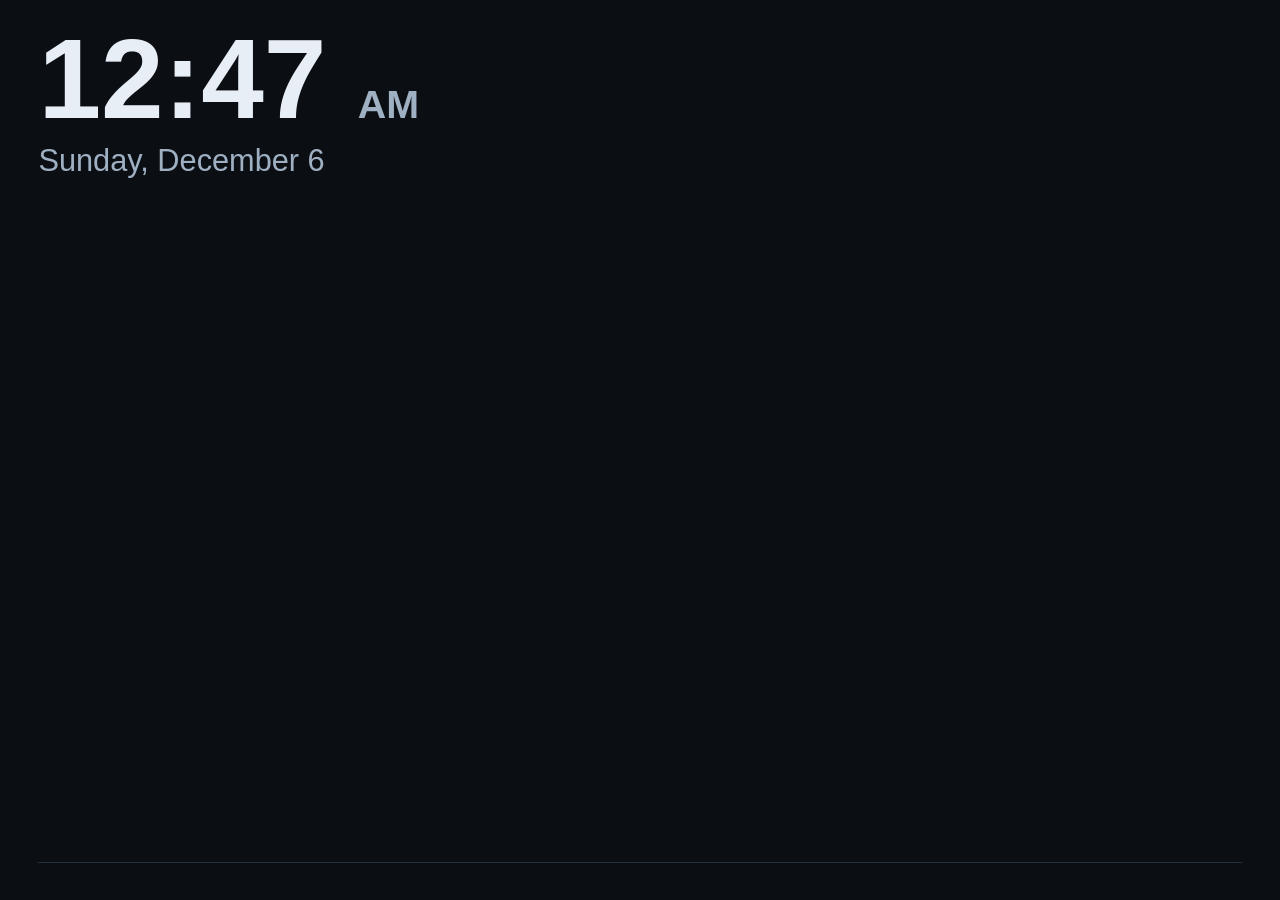
==== home-dash/site/room.html @ 2f4795a7 "Add home dashboard (Fire tablet pages + scheduled data build) Co-Authored-By: Claude Sonnet 5.5 <nor" ====
<!DOCTYPE html>
<html lang="en"><head>
<meta charset="utf-8">
<meta name="viewport" content="width=device-width, initial-scale=1">
<title>Clock &amp; Weather</title>
<link rel="stylesheet" href="style.css">
</head><body class="room">
<div class="wrap">
  <div class="top">
    <div><div id="clock"></div><div id="date"></div></div>
    <div><div id="stale"></div><div id="updated"></div></div>
  </div>
  <div class="center">
    <div class="weather">
      <div id="temp"></div><div id="wdesc"></div><div class="days" id="days"></div>
    </div>
  </div>
  <div class="notes" id="notes"></div>
</div>
<script src="app.js"></script>
</body></html>
---- home-dash/site/style.css ----
html { font-size: 1.6vw; }
body {
  margin: 0; height: 100vh; overflow: hidden;
  background: #0b0f14; color: #e8eef5;
  font-family: Roboto, "Helvetica Neue", Arial, sans-serif;
}
.wrap { height: 100vh; box-sizing: border-box; padding: 2.5vh 3vw; display: flex; flex-direction: column; }

.top { display: flex; justify-content: space-between; align-items: flex-start; }
#clock { font-size: 5.5rem; font-weight: 700; line-height: 1; }
#date { font-size: 1.5rem; color: #9fb0c3; margin-top: .4rem; }
.small #clock { font-size: 3.2rem; }
.small #date { font-size: 1.2rem; }

.weather { text-align: right; }
#temp { font-size: 4rem; font-weight: 700; line-height: 1; }
#wdesc { font-size: 1.3rem; color: #9fb0c3; margin-top: .3rem; }
.days { display: flex; justify-content: flex-end; margin-top: .6rem; }
.day { margin-left: 1.4rem; text-align: center; font-size: 1rem; color: #cfd9e4; }
.day b { display: block; color: #9fb0c3; font-weight: 500; }

.scores { display: flex; flex-wrap: wrap; margin: 1.2rem -.4rem 0; align-content: flex-start; }
.card { width: 50%; box-sizing: border-box; padding: .4rem; }
.in { background: #141b24; border-left: .3rem solid #2b3a4d; border-radius: .5rem; padding: .7rem 1rem; }
.card.live .in { border-left-color: #ff5252; background: #1d1519; }
.row { display: flex; justify-content: space-between; align-items: baseline; }
.name { font-size: 1.3rem; font-weight: 700; }
.lg { font-size: .75rem; color: #7d8fa3; margin-left: .5rem; font-weight: 500; }
.head { font-size: 1.3rem; }
.sub { font-size: .85rem; color: #9fb0c3; margin-top: .25rem; }
.card.live .sub { color: #ff8a8a; font-weight: 700; }

.big .name, .big .head { font-size: 1.55rem; }
.big .sub { font-size: 1rem; }
.big .in { padding: .9rem 1.2rem; }

.notes { margin-top: auto; border-top: 1px solid #243040; padding-top: .7rem; font-size: 1.15rem; color: #cfd9e4; }
.notes div { margin-top: .2rem; }
.room .notes { font-size: 1.8rem; }
.room .center { margin: auto 0; text-align: center; }
.room .center #temp { font-size: 8rem; }
.room .center #wdesc { font-size: 2rem; }
.room .center .days { justify-content: center; }
.room .center .day { font-size: 1.5rem; margin: 0 1.5rem; }

#stale { color: #ffb74d; font-size: .9rem; }
#updated { color: #5f7185; font-size: .8rem; text-align: right; margin-top: .3rem; }

.room .center .weather { text-align: center; }
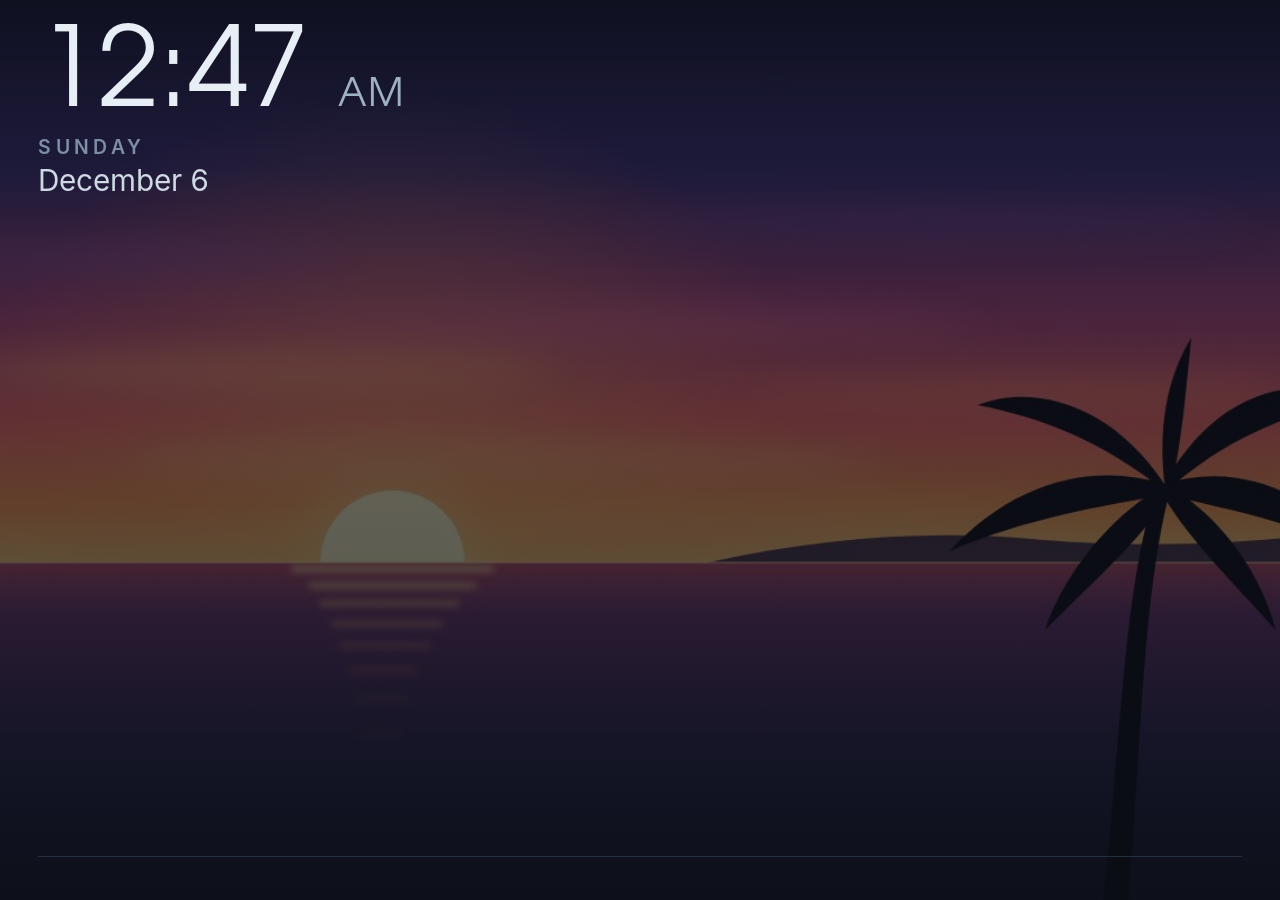
==== commit 280f010a: "Fire 7 pages use the full dashboard layout scaled to 1024x600; inline down & distance on live rows C" ====
--- a/home-dash/site/room.html
+++ b/home-dash/site/room.html
@@ -4,18 +4,19 @@
 <meta name="viewport" content="width=device-width, initial-scale=1">
 <title>Clock &amp; Weather</title>
 <link rel="stylesheet" href="style.css">
-</head><body class="room">
+</head><body class="main">
 <div class="wrap">
   <div class="top">
-    <div><div id="clock"></div><div id="date"></div></div>
-    <div><div id="stale"></div><div id="updated"></div></div>
-  </div>
-  <div class="center">
+    <div><div id="clock"></div><div id="date"></div><div id="stale"></div></div>
+    <div class="extras" id="extras"></div>
     <div class="weather">
-      <div id="temp"></div><div id="wdesc"></div><div class="days" id="days"></div>
+      <div id="temp"></div><div id="wdesc"></div><div class="days" id="hourly"></div>
     </div>
   </div>
+  <div class="scores" id="scores"></div>
+  <div class="fc" id="forecast"></div>
   <div class="notes" id="notes"></div>
+  <div id="updated"></div>
 </div>
 <script src="app.js"></script>
 </body></html>
--- a/home-dash/site/style.css
+++ b/home-dash/site/style.css
@@ -1,49 +1,162 @@
+/* Inter (SIL Open Font License) bundled in fonts/ so the tablets don't need Google. */
+@font-face { font-family: "Inter"; font-weight: 300; font-style: normal; font-display: swap; src: url("fonts/Inter-Light.woff") format("woff"); }
+@font-face { font-family: "Inter"; font-weight: 400; font-style: normal; font-display: swap; src: url("fonts/Inter-Regular.woff") format("woff"); }
+@font-face { font-family: "Inter"; font-weight: 500; font-style: normal; font-display: swap; src: url("fonts/Inter-Medium.woff") format("woff"); }
+@font-face { font-family: "Inter"; font-weight: 600; font-style: normal; font-display: swap; src: url("fonts/Inter-SemiBold.woff") format("woff"); }
+@font-face { font-family: "Inter"; font-weight: 700; font-style: normal; font-display: swap; src: url("fonts/Inter-Bold.woff") format("woff"); }
+/* Clock only: TeX Gyre Adventor (GUST Font License), subset to digits, colon, AM/PM. */
+@font-face { font-family: "Adventor"; font-weight: 400; font-style: normal; font-display: swap; src: url("fonts/TeXGyreAdventor-Regular.woff") format("woff"); }
+
 html { font-size: 1.6vw; }
 body {
   margin: 0; height: 100vh; overflow: hidden;
-  background: #0b0f14; color: #e8eef5;
-  font-family: Roboto, "Helvetica Neue", Arial, sans-serif;
+  color: #e8eef5;
+  /* Dark overlay keeps text readable; swap the file name to change the picture. */
+  background: linear-gradient(rgba(11, 15, 20, .52), rgba(11, 15, 20, .74)), url("bg-sunset.jpg") center / cover no-repeat #0b0f14;
+  font-family: "Inter", Roboto, "Helvetica Neue", Arial, sans-serif;
+  font-weight: 400;
+  -webkit-font-feature-settings: "tnum" 1, "kern" 1;
+  font-feature-settings: "tnum" 1, "kern" 1;
+  -webkit-font-smoothing: antialiased;
 }
 .wrap { height: 100vh; box-sizing: border-box; padding: 2.5vh 3vw; display: flex; flex-direction: column; }
 
 .top { display: flex; justify-content: space-between; align-items: flex-start; }
-#clock { font-size: 5.5rem; font-weight: 700; line-height: 1; }
-#date { font-size: 1.5rem; color: #9fb0c3; margin-top: .4rem; }
-.small #clock { font-size: 3.2rem; }
-.small #date { font-size: 1.2rem; }
+#clock { font-family: "Adventor", "Inter", Roboto, Arial, sans-serif; font-size: 6.4rem; font-weight: 400; line-height: .95; letter-spacing: -.01em; }
+#clock span { font-weight: 400; letter-spacing: .04em; }
+#date { margin-top: .7rem; }
+#date .wd { display: block; font-size: .95rem; font-weight: 600; letter-spacing: .22em; text-transform: uppercase; color: #7d8fa3; }
+#date .md { display: block; font-size: 1.7rem; font-weight: 400; color: #cfd9e4; margin-top: .15rem; }
+.small #clock { font-size: 3.8rem; }
+.small #date { margin-top: .4rem; }
+.small #date .wd { font-size: .8rem; }
+.small #date .md { font-size: 1.25rem; }
 
 .weather { text-align: right; }
-#temp { font-size: 4rem; font-weight: 700; line-height: 1; }
-#wdesc { font-size: 1.3rem; color: #9fb0c3; margin-top: .3rem; }
-.days { display: flex; justify-content: flex-end; margin-top: .6rem; }
-.day { margin-left: 1.4rem; text-align: center; font-size: 1rem; color: #cfd9e4; }
-.day b { display: block; color: #9fb0c3; font-weight: 500; }
+.top > div:first-child { flex-shrink: 0; }
+.extras { display: flex; flex: 1; justify-content: center; margin: .4rem .8rem 0; min-width: 0; }
+.ex { margin: 0 .35rem; padding: .45rem .6rem; background: rgba(20,27,36,.72); border-radius: .5rem; text-align: center; white-space: nowrap; }
+.exl { display: block; font-size: .65rem; font-weight: 600; letter-spacing: .14em; text-transform: uppercase; color: #7d8fa3; margin-bottom: .25rem; }
+.exv { display: block; font-size: 1.05rem; font-weight: 500; color: #e6edf5; line-height: 1.35; }
+.exs { display: block; font-size: .7rem; color: #9fb0c3; margin-top: .05rem; }
+.exv i { font-style: normal; font-size: .6rem; margin-right: .2rem; }
+.exv .up { color: #f2c14e; }
+.exv .dn2 { color: #ff9f43; }
+.exv .dot { display: inline-block; width: .6rem; height: .6rem; border-radius: 50%; margin-right: .3rem; }
+#temp { font-size: 4.6rem; font-weight: 300; line-height: 1; letter-spacing: -.02em; }
+#wdesc { font-size: 1.25rem; font-weight: 400; color: #9fb0c3; margin-top: .4rem; }
+.days { display: flex; justify-content: flex-end; margin-top: .7rem; }
+.day { margin-left: 1.5rem; text-align: center; font-size: 1rem; font-weight: 500; color: #cfd9e4; }
+.day b { display: block; color: #7d8fa3; font-weight: 600; font-size: .8rem; letter-spacing: .14em; text-transform: uppercase; margin-bottom: .15rem; }
 
-.scores { display: flex; flex-wrap: wrap; margin: 1.2rem -.4rem 0; align-content: flex-start; }
-.card { width: 50%; box-sizing: border-box; padding: .4rem; }
+.scores { display: flex; margin: .8rem -.4rem 0; align-items: flex-start; }
+.col { width: 50%; box-sizing: border-box; padding: 0 .4rem; }
+.card { box-sizing: border-box; padding: .3rem 0; }
+.lgh { display: flex; align-items: center; font-size: .8rem; font-weight: 600; letter-spacing: .18em; text-transform: uppercase; margin: .5rem 0 .1rem; }
+.lgh:after { content: ''; flex: 1; height: 1px; background: currentColor; opacity: .3; margin-left: .7rem; }
 .in { background: #141b24; border-left: .3rem solid #2b3a4d; border-radius: .5rem; padding: .7rem 1rem; }
 .card.live .in { border-left-color: #ff5252; background: #1d1519; }
-.row { display: flex; justify-content: space-between; align-items: baseline; }
-.name { font-size: 1.3rem; font-weight: 700; }
-.lg { font-size: .75rem; color: #7d8fa3; margin-left: .5rem; font-weight: 500; }
-.head { font-size: 1.3rem; }
-.sub { font-size: .85rem; color: #9fb0c3; margin-top: .25rem; }
-.card.live .sub { color: #ff8a8a; font-weight: 700; }
+.row { display: flex; flex-wrap: wrap; justify-content: space-between; align-items: baseline; }
+.name { font-size: 1.3rem; font-weight: 600; letter-spacing: -.01em; }
+.head { font-size: 1.3rem; font-weight: 500; -webkit-font-feature-settings: "tnum" 0, "kern" 1; font-feature-settings: "tnum" 0, "kern" 1; }
+.sub { font-size: .9rem; font-weight: 400; color: #9fb0c3; margin-top: .25rem; }
+.card.live .sub { color: #ff8a8a; font-weight: 600; }
 
 .big .name, .big .head { font-size: 1.55rem; }
 .big .sub { font-size: 1rem; }
 .big .in { padding: .9rem 1.2rem; }
 
-.notes { margin-top: auto; border-top: 1px solid #243040; padding-top: .7rem; font-size: 1.15rem; color: #cfd9e4; }
+.notes { margin-top: auto; border-top: 1px solid #243040; padding-top: .7rem; font-size: 1.15rem; line-height: 1.35; color: #cfd9e4; }
 .notes div { margin-top: .2rem; }
 .room .notes { font-size: 1.8rem; }
 .room .center { margin: auto 0; text-align: center; }
-.room .center #temp { font-size: 8rem; }
+.room .center #temp { font-size: 8.5rem; }
 .room .center #wdesc { font-size: 2rem; }
 .room .center .days { justify-content: center; }
 .room .center .day { font-size: 1.5rem; margin: 0 1.5rem; }
+.room .center .day b { font-size: 1rem; }
+.room .center .weather { text-align: center; }
 
-#stale { color: #ffb74d; font-size: .9rem; }
+/* Day-aware slate (full NFL Sunday, college Saturday): compact two-column rows. */
+.slate { width: 100%; }
+.games { display: flex; flex-wrap: wrap; margin: 0 -.3rem; }
+.g { width: 50%; box-sizing: border-box; padding: .12rem .3rem; }
+.gi { display: flex; justify-content: space-between; align-items: center; background: #141b24; border-left: .25rem solid #2b3a4d; border-radius: .4rem; padding: .22rem .8rem; }
+.gi.live { background: #1d1519; }
+.gm { font-size: 1.08rem; font-weight: 500; white-space: nowrap; }
+.tm { font-weight: 600; color: #cfd9e4; }
+.tm.fv { color: #ffffff; font-weight: 700; }
+.rk { font-style: normal; font-size: .72rem; color: #7d8fa3; font-weight: 600; margin-right: .25rem; }
+.rk:before { content: "#"; }
+.sc { margin: 0 .35rem; font-weight: 500; color: #9fb0c3; }
+.sc.w { color: #ffffff; font-weight: 700; }
+.dash { margin: 0 .5rem; color: #5f7185; }
+.sc + .dash { margin: 0; }
+.gs { font-size: .8rem; color: #9fb0c3; text-align: right; margin-left: .6rem; white-space: nowrap; }
+.gi.live .gs { color: #ff8a8a; font-weight: 600; }
+.gi.redz { background: #2a1518; }
+.rz { display: inline-block; background: #ff5252; color: #1a0a0c; font-size: .68rem; font-weight: 800; letter-spacing: .08em; padding: .08rem .4rem; border-radius: .25rem; margin-right: .35rem; }
+.dn { font-size: .78rem; font-weight: 500; color: #cfd9e4; margin-right: .6rem; }
+.ball { font-size: .8rem; margin-left: .25rem; }
+.flash { display: inline-block; background: #ffd54f; color: #231a00; font-size: .7rem; font-weight: 800; letter-spacing: .06em; padding: .05rem .4rem; border-radius: .25rem; margin-left: .4rem; vertical-align: .1em; -webkit-animation: blink 1s ease-in-out infinite; animation: blink 1s ease-in-out infinite; }
+@-webkit-keyframes blink { 50% { opacity: .35; } }
+@keyframes blink { 50% { opacity: .35; } }
+
+/* "Next up" cards: next game with line and TV. */
+.cards { display: flex; margin: 0 -.3rem; }
+.nc { flex: 1; min-width: 0; box-sizing: border-box; margin: .12rem .3rem; background: #141b24; border-left: .25rem solid #8ecae6; border-radius: .4rem; padding: .4rem .8rem; }
+.cards.one .nc { flex: none; width: 50%; max-width: 31rem; }
+.nr { display: flex; justify-content: space-between; align-items: baseline; }
+.nt { font-size: 1.05rem; font-weight: 600; }
+.ntv { font-size: .75rem; font-weight: 600; letter-spacing: .06em; color: #9fb0c3; margin-left: .5rem; }
+.nm { font-size: .88rem; color: #cfd9e4; margin-top: .12rem; }
+.nl { font-size: .88rem; font-weight: 600; color: #e6c07b; margin-top: .08rem; }
+.nolx { color: #7d8fa3; font-weight: 400; }
+@media (max-width: 1100px) { .nm, .nl { font-size: .98rem; } .ntv { font-size: .85rem; } }
+
+#stale { color: #ffb74d; font-size: .9rem; font-weight: 500; }
 #updated { color: #5f7185; font-size: .8rem; text-align: right; margin-top: .3rem; }
 
-.room .center .weather { text-align: center; }
+/* Smaller screens (Fire 7, 1024 wide): bump the small text so it stays readable. */
+@media (max-width: 1100px) {
+  .sub { font-size: 1.05rem; }
+  .big .sub { font-size: 1rem; }
+  .lgh { font-size: .9rem; }
+  #updated { font-size: .95rem; }
+  .day b { font-size: .9rem; }
+}
+
+/* Hourly (top right) and 10-day strip (below scores) */
+.pop { display: block; font-size: .75rem; color: #6cb6ff; font-weight: 600; margin-top: .1rem; }
+.fc { display: flex; margin: .4rem -.2rem 0; }
+.fd { flex: 1; min-width: 0; margin: 0 .2rem; padding: .25rem .1rem; background: rgba(20,27,36,.72); border-radius: .5rem; text-align: center; }
+.fd b { display: block; font-size: .7rem; font-weight: 600; letter-spacing: .12em; text-transform: uppercase; color: #7d8fa3; }
+.fd .fi { display: block; font-size: 1.05rem; line-height: 1.35; white-space: nowrap; }
+.fd .fh { display: inline; font-size: .95rem; font-weight: 600; color: #e6edf5; }
+.fd .fl { display: inline; font-size: .95rem; color: #7d8fa3; margin-left: .4rem; }
+.fd .pp { font-size: .65rem; font-weight: 600; color: #6cb6ff; margin-left: .15rem; }
+
+/* Main display: tighten vertical space so a full Sunday slate + hourly + 10-day strip still fit */
+.main #clock { font-size: 5.4rem; }
+.main #date { margin-top: .35rem; }
+.main #date .md { font-size: 1.45rem; }
+.main .g { padding: .08rem .3rem; }
+.main .gi { padding: .12rem .8rem; }
+.main .lgh { margin: .3rem 0 0; }
+.main #temp { font-size: 4rem; }
+.main #wdesc { font-size: 1.1rem; margin-top: .25rem; }
+.main .days { margin-top: .4rem; }
+
+/* Fire 7 (1024x600): a bit less vertical room than the HD 8, so trim further */
+@media (max-width: 1100px) {
+  .main #clock { font-size: 4.6rem; }
+  .main #date .md { font-size: 1.3rem; }
+  .main #date .wd { font-size: .85rem; }
+  .main #temp { font-size: 3.5rem; }
+  .main .name, .main .head { font-size: 1.2rem; }
+  .main .gi { padding: .06rem .8rem; }
+  .main .g { padding: .06rem .3rem; }
+  .main .notes { font-size: 1rem; padding-top: .4rem; }
+  .main #updated { font-size: .75rem; margin-top: .15rem; }
+  .main .wrap { padding: 2vh 3vw; }
+}
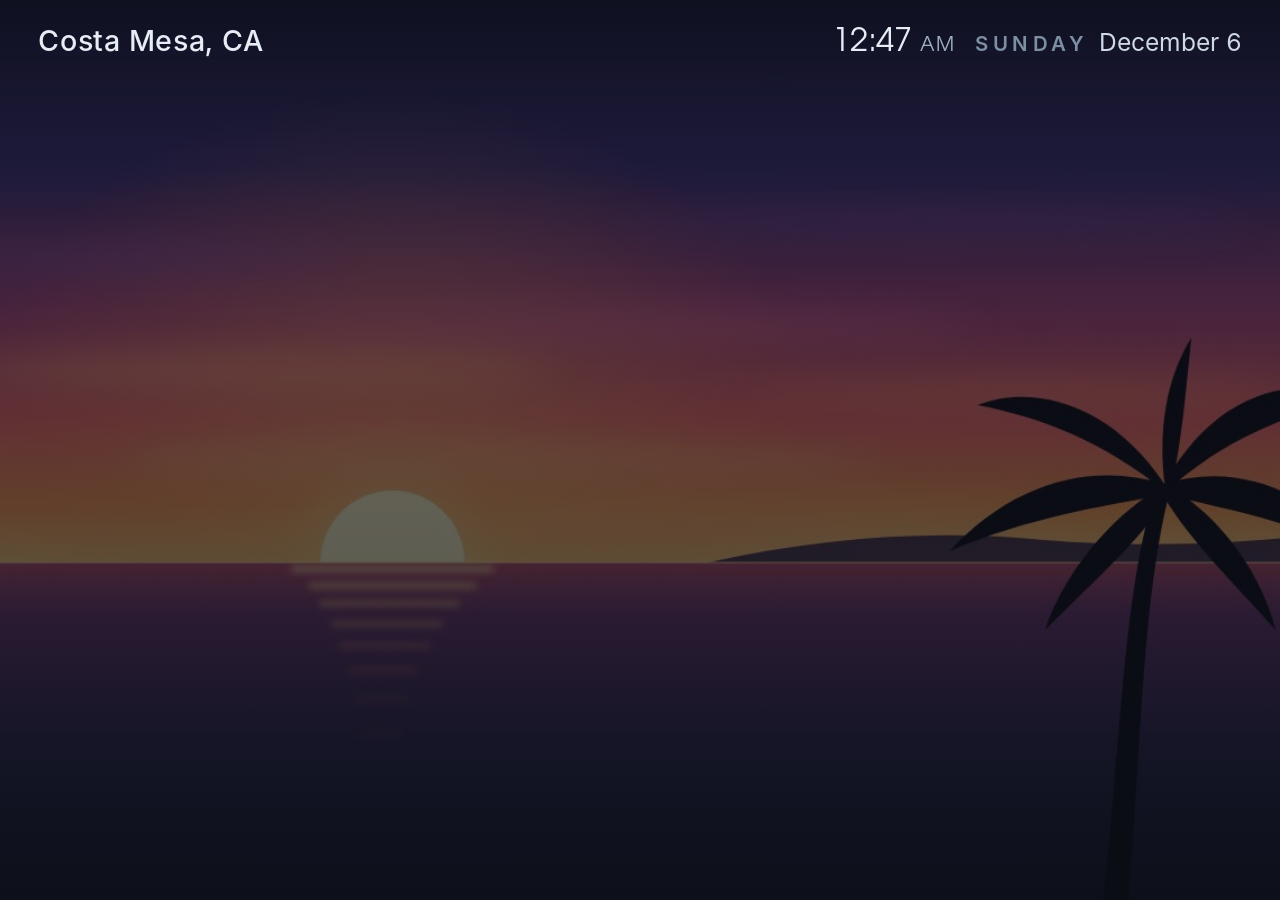
==== commit 5b36feda: "Weather-only page (room.html): conditions tiles, 8-hour strip, 10-day strip Co-Authored-By: Claude S" ====
--- a/home-dash/site/room.html
+++ b/home-dash/site/room.html
@@ -2,20 +2,20 @@
 <html lang="en"><head>
 <meta charset="utf-8">
 <meta name="viewport" content="width=device-width, initial-scale=1">
-<title>Clock &amp; Weather</title>
+<title>Weather</title>
 <link rel="stylesheet" href="style.css">
-</head><body class="main">
+</head><body class="wx">
 <div class="wrap">
-  <div class="top">
-    <div><div id="clock"></div><div id="date"></div><div id="stale"></div></div>
-    <div class="extras" id="extras"></div>
-    <div class="weather">
-      <div id="temp"></div><div id="wdesc"></div><div class="days" id="hourly"></div>
-    </div>
+  <div class="wxhead">
+    <div class="wxplace">Costa Mesa, CA</div>
+    <div class="wxwhen"><span id="clock"></span><span id="date"></span></div>
   </div>
-  <div class="scores" id="scores"></div>
+  <div class="wxmain">
+    <div class="wxhero" id="wxhero"></div>
+    <div class="wxtiles" id="wxtiles"></div>
+  </div>
+  <div class="wxhourly" id="wxhourly"></div>
   <div class="fc" id="forecast"></div>
-  <div class="notes" id="notes"></div>
   <div id="updated"></div>
 </div>
 <script src="app.js"></script>
--- a/home-dash/site/style.css
+++ b/home-dash/site/style.css
@@ -94,9 +94,13 @@
 .sc + .dash { margin: 0; }
 .gs { font-size: .8rem; color: #9fb0c3; text-align: right; margin-left: .6rem; white-space: nowrap; }
 .gi.live .gs { color: #ff8a8a; font-weight: 600; }
-.gi.redz { background: #2a1518; }
+.gi.redz { background: #7a1620; border-left-color: #ff3b3b !important; box-shadow: 0 0 0 .1rem #ff3b3b inset, 0 0 .9rem rgba(255, 59, 59, .55); -webkit-animation: rzpulse 2.4s ease-in-out infinite; animation: rzpulse 2.4s ease-in-out infinite; }
+.gi.redz .gs, .gi.redz .dn { color: #fff; }
+@-webkit-keyframes rzpulse { 50% { background: #5a1019; } }
+@keyframes rzpulse { 50% { background: #5a1019; } }
 .rz { display: inline-block; background: #ff5252; color: #1a0a0c; font-size: .68rem; font-weight: 800; letter-spacing: .08em; padding: .08rem .4rem; border-radius: .25rem; margin-right: .35rem; }
-.dn { font-size: .78rem; font-weight: 500; color: #cfd9e4; margin-right: .6rem; }
+.dn { font-size: .72rem; font-weight: 500; color: #cfd9e4; margin-right: .35rem; }
+.rzl { display: none; }
 .ball { font-size: .8rem; margin-left: .25rem; }
 .flash { display: inline-block; background: #ffd54f; color: #231a00; font-size: .7rem; font-weight: 800; letter-spacing: .06em; padding: .05rem .4rem; border-radius: .25rem; margin-left: .4rem; vertical-align: .1em; -webkit-animation: blink 1s ease-in-out infinite; animation: blink 1s ease-in-out infinite; }
 @-webkit-keyframes blink { 50% { opacity: .35; } }
@@ -160,3 +164,38 @@
   .main #updated { font-size: .75rem; margin-top: .15rem; }
   .main .wrap { padding: 2vh 3vw; }
 }
+
+.sp { font-size: .75rem; font-weight: 500; color: #9fb0c3; margin-left: .4rem; white-space: nowrap; }
+
+.wi { vertical-align: middle; margin-top: -.1em; }
+#temp .wi { margin-right: .1em; }
+
+/* ---- Weather-only page ---- */
+.wx .wxhead { display: flex; justify-content: space-between; align-items: baseline; }
+.wx .wxplace { font-size: 1.4rem; font-weight: 500; color: #e6edf5; letter-spacing: .02em; }
+.wx .wxwhen { font-size: 1.2rem; color: #9fb0c3; }
+.wx #clock { font-size: 1.6rem; font-weight: 300; color: #e6edf5; margin-right: 1rem; }
+.wx #clock span { font-size: .6em !important; }
+.wx #date { display: inline; }
+.wx #date .wd { display: inline; font-size: 1rem; margin-right: .5rem; }
+.wx #date .md { display: inline; font-size: 1.2rem; }
+.wx .wxmain { display: flex; flex: 1; min-height: 0; align-items: center; margin: .4rem 0; }
+.wx .wxhero { width: 42%; text-align: center; }
+.wx .wxicon { width: 8rem; height: 8rem; margin: 0 auto; }
+.wx .wxicon .wi { width: 100%; height: 100%; margin: 0; }
+.wx .wxtemp { font-size: 6.2rem; font-weight: 300; line-height: 1; letter-spacing: -.02em; color: #fff; }
+.wx .wxf { font-size: 2rem; font-weight: 400; color: #9fb0c3; margin-left: .3rem; letter-spacing: 0; }
+.wx .wxdesc { font-size: 1.5rem; color: #e6edf5; margin-top: .3rem; }
+.wx .wxhl { font-size: 1.1rem; color: #9fb0c3; margin-top: .2rem; }
+.wx .wxtiles { width: 58%; display: flex; flex-wrap: wrap; }
+.wx .wtile { width: 23.5%; margin: .5%; padding: .55rem .4rem; background: rgba(20,27,36,.72); border-radius: .6rem; text-align: center; min-height: 6.6rem; box-sizing: border-box; }
+.wx .wv { display: block; white-space: nowrap; font-size: 1.5rem; font-weight: 500; color: #fff; margin: .35rem 0 .1rem; line-height: 1.15; }
+.wx .ws { display: block; font-size: .85rem; color: #9fb0c3; }
+.wx .wv .dot { display: inline-block; width: .8rem; height: .8rem; border-radius: 50%; margin-right: .35rem; }
+.wx .wxhourly { display: flex; margin: 0 -.2rem; }
+.wx .wh { flex: 1; margin: 0 .2rem; padding: .35rem .1rem; background: rgba(20,27,36,.72); border-radius: .6rem; text-align: center; }
+.wx .wh b { display: block; font-size: .8rem; font-weight: 600; letter-spacing: .1em; text-transform: uppercase; color: #7d8fa3; }
+.wx .wh .wi { display: block; margin: .15rem auto; }
+.wx .wt { display: block; font-size: 1.2rem; font-weight: 500; color: #e6edf5; }
+.wx .wp { display: block; font-size: .7rem; font-weight: 600; color: #6cb6ff; min-height: 1em; }
+.wx #updated { text-align: right; margin-top: .2rem; }
